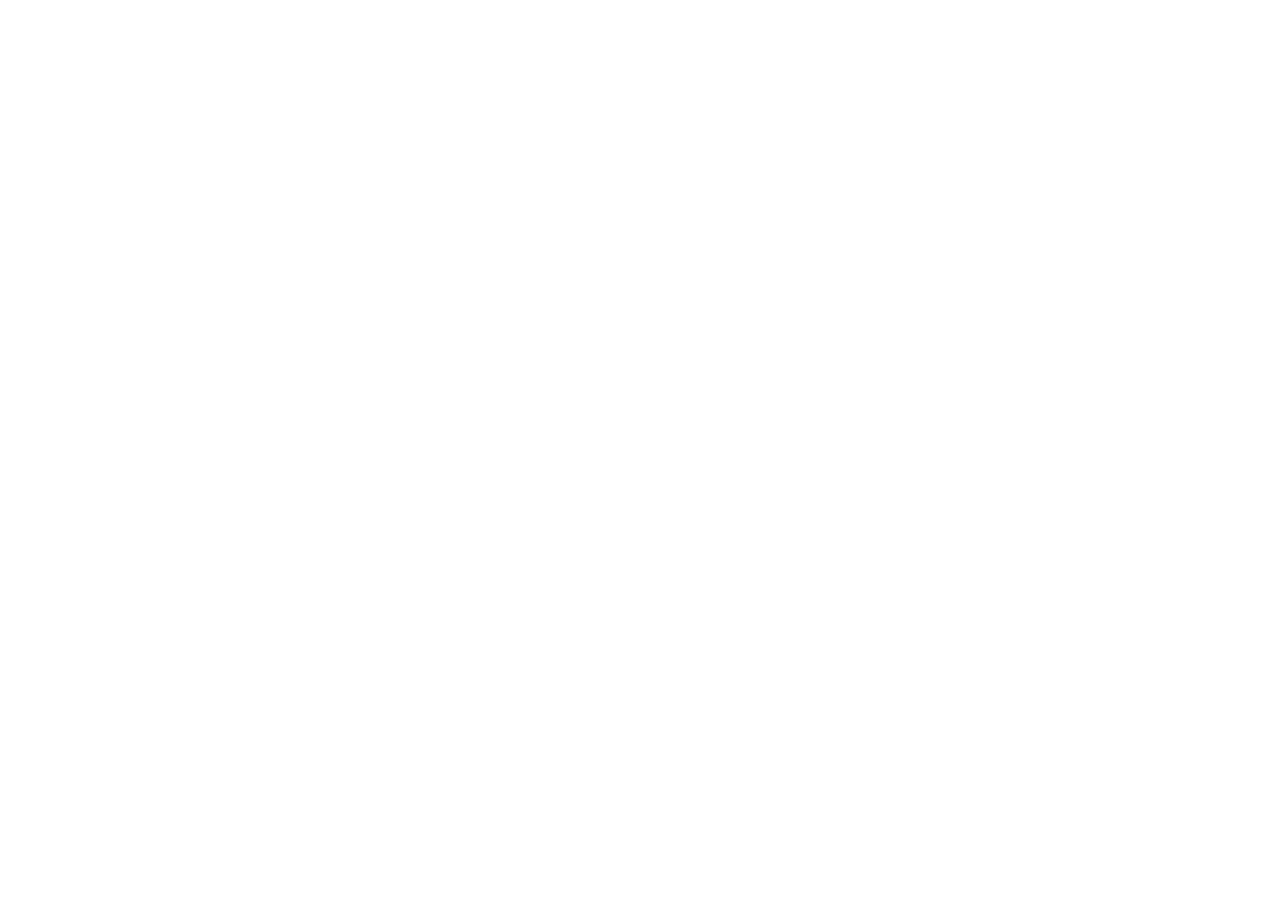
==== index.html @ 270b280b "Added basic files and transfer code from repl.it" ====
<!DOCTYPE html>
<html lang="en">
<head>
    <meta charset="UTF-8">
    <meta name="viewport" content="width=device-width, initial-scale=1.0">
    <title>Document</title>
    <link rel="stylesheet" href="style.css">
</head>
<body>
    <script src="uno.js"></script>
</body>
</html>
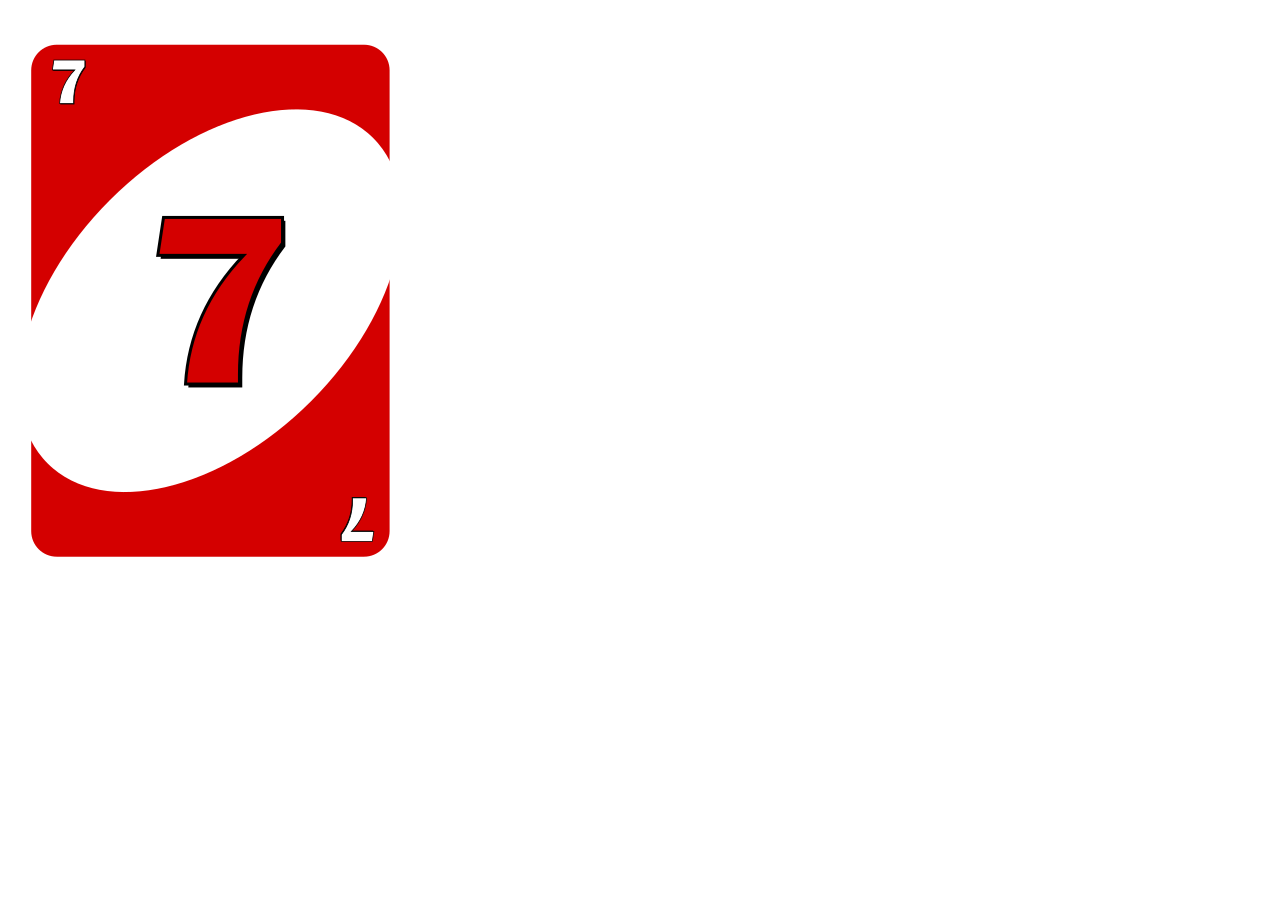
==== commit 15b961c1: "Added uno card image files and created a generator for cards" ====
--- a/index.html
+++ b/index.html
@@ -7,6 +7,7 @@
     <link rel="stylesheet" href="style.css">
 </head>
 <body>
+    <div id="cardHand"></div>
     <script src="uno.js"></script>
 </body>
 </html>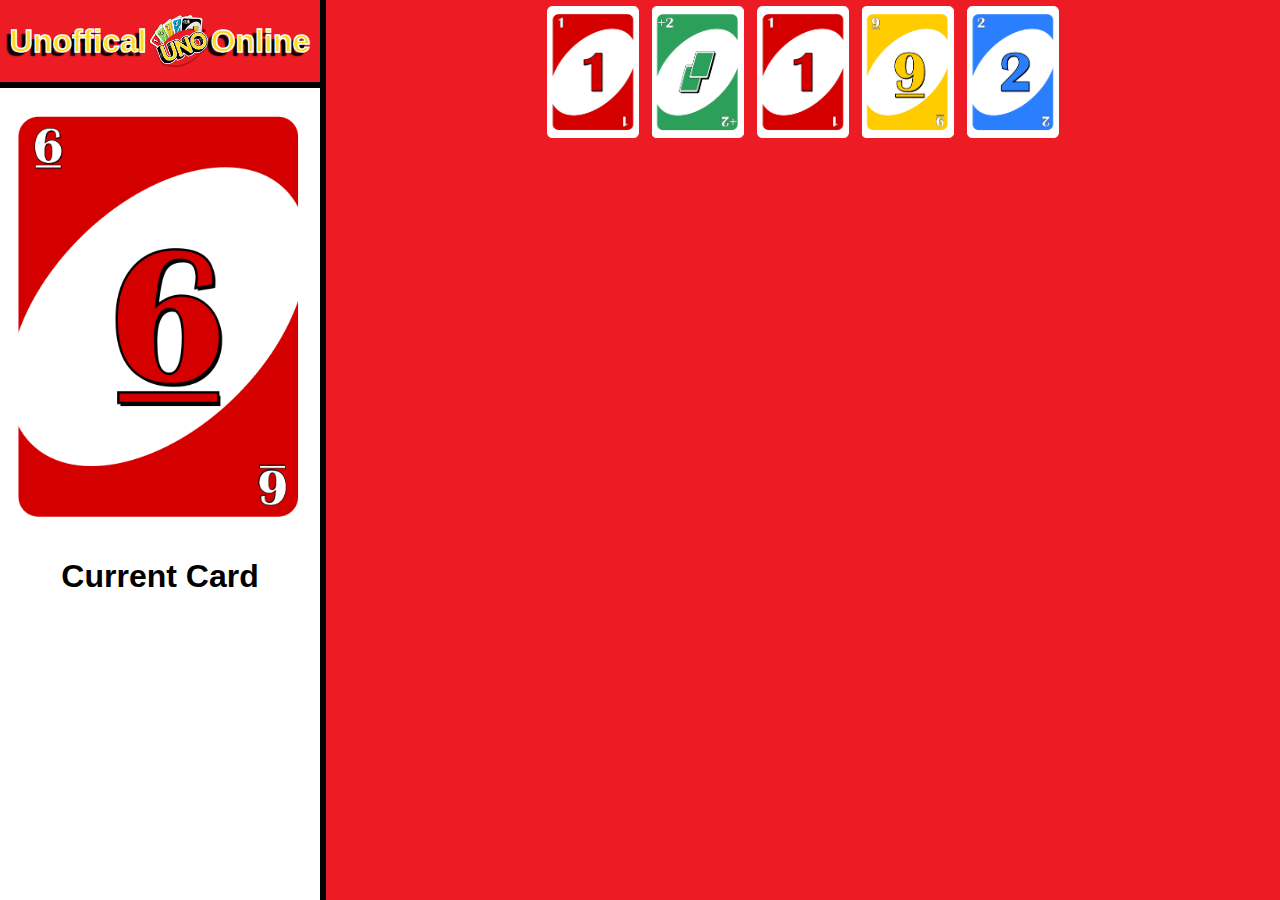
==== commit 084b0397: "Updated HTML, CSS for better UI, and added some unfinshed js." ====
--- a/index.html
+++ b/index.html
@@ -7,7 +7,26 @@
     <link rel="stylesheet" href="style.css">
 </head>
 <body>
-    <div id="cardHand"></div>
+    <div id="split">
+        <div>
+            <header>Unoffical<img src="Images/UNO_Logo.png" alt="Uno Logo">Online</header>
+            
+            <div>
+                <div id="currentCard"></div>
+                <p>Current Card</p>
+            </div>
+            
+            
+        </div>
+        
+        <div id="cardBankContainer">
+            <div id="cardBank">
+                <div id="hand"></div>
+            </div>
+        </div>     
+    </div>
+    
+
     <script src="uno.js"></script>
 </body>
 </html>--- a/style.css
+++ b/style.css
@@ -0,0 +1,88 @@
+* {
+    padding: 0;
+    margin: 0;
+    --UNO-Red: #ED1C24; 
+    --UNO-White: #FFF;
+    --UNO-Black: #000;
+    --UNO-Yellow: #F8DA27;
+}
+
+#split {
+    display: flex;
+    width: auto;
+}
+
+header {
+    width: 100%;
+    text-align: center;
+    background-color: var(--UNO-Red);
+    border-bottom: .5vw solid black;
+    font-family: 'Roboto', sans-serif;
+    font-weight: bold;
+    color: var(--UNO-Yellow);
+    -webkit-text-stroke: .1vw var(--UNO-White);
+    display: flex;
+    text-shadow: -.35vw .35vw .1vw var(--UNO-Black) ;
+    justify-content: center;
+    align-items: center;
+    padding: 1vw 0;
+    font-size: 2.5vw;
+}
+
+header img {
+    width: 5vw;
+}
+
+#currentCardSticky {
+    position: sticky;
+    top: 0;
+}
+
+#currentCard {
+    width: 100%;
+    display: flex;
+    justify-content: center;
+    align-items: center;
+}
+
+#currentCard img {
+    width: 25vw;
+}
+
+p {
+    width: 100%;
+    display: flex;
+    justify-content: center;
+    align-items: center;
+    font-size: 2.5vw;
+    font-family: 'Roboto', sans-serif;
+    font-weight: bold;
+    margin: 1vw 0;
+}
+
+#cardBankContainer {
+    display: flex;
+    flex: 1 1 auto;
+}
+
+#cardBank {
+    display: flex;
+    justify-content: center;
+    width: auto;
+    background-color: var(--UNO-Red);
+    border-left: .5vw solid var(--UNO-Black);
+    overflow: auto;
+    height: 100vh;
+    flex: auto;
+}
+
+#cardBank img {
+    padding: .5vw;
+    width: 7.2vw;
+    
+}
+
+button {
+    background-color: var(--UNO-Red);
+    border: none;
+}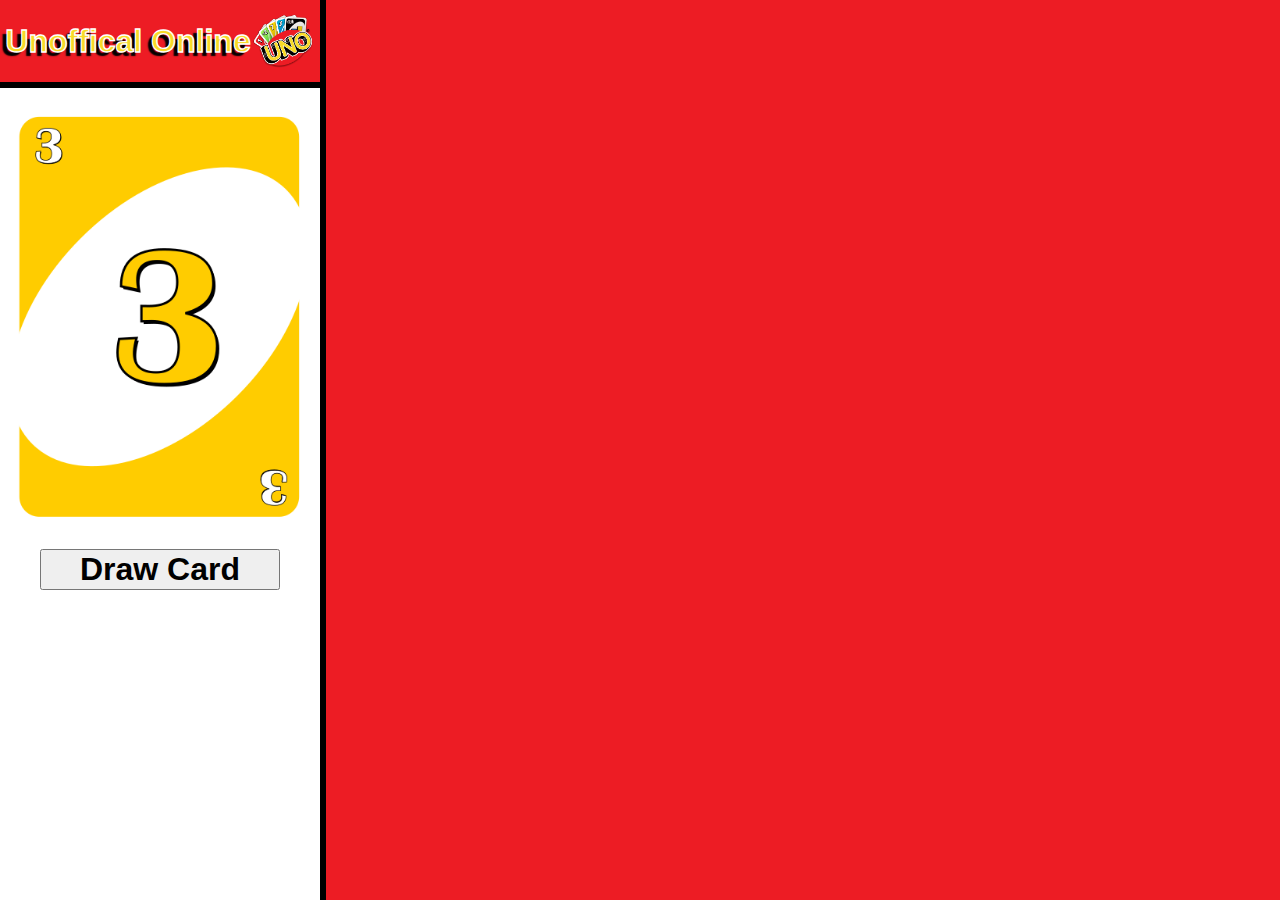
==== commit f32dc380: "Created the ability to add and sort cards" ====
--- a/index.html
+++ b/index.html
@@ -3,20 +3,18 @@
 <head>
     <meta charset="UTF-8">
     <meta name="viewport" content="width=device-width, initial-scale=1.0">
-    <title>Document</title>
+    <title>Unoffical Online Uno</title>
     <link rel="stylesheet" href="style.css">
 </head>
 <body>
     <div id="split">
         <div>
-            <header>Unoffical<img src="Images/UNO_Logo.png" alt="Uno Logo">Online</header>
+            <header>Unoffical Online<img src="Images/UNO_Logo.png" alt="Uno Logo"></header>
             
-            <div>
+            <div id="sticky">
                 <div id="currentCard"></div>
-                <p>Current Card</p>
-            </div>
-            
-            
+                <button id="draw" onclick=AddCard()>Draw Card</button>
+            </div>  
         </div>
         
         <div id="cardBankContainer">
--- a/style.css
+++ b/style.css
@@ -33,14 +33,11 @@
     width: 5vw;
 }
 
-#currentCardSticky {
+#sticky {
     position: sticky;
     top: 0;
-}
-
-#currentCard {
-    width: 100%;
     display: flex;
+    flex-direction: column;
     justify-content: center;
     align-items: center;
 }
@@ -49,20 +46,20 @@
     width: 25vw;
 }
 
-p {
-    width: 100%;
-    display: flex;
-    justify-content: center;
-    align-items: center;
+#sticky button {
+    width: 75%;
     font-size: 2.5vw;
     font-family: 'Roboto', sans-serif;
     font-weight: bold;
-    margin: 1vw 0;
 }
 
 #cardBankContainer {
     display: flex;
     flex: 1 1 auto;
+    width: 100%;
+    display: flex;
+    justify-content: center;
+    align-items: center;
 }
 
 #cardBank {
@@ -78,11 +75,12 @@
 
 #cardBank img {
     padding: .5vw;
-    width: 7.2vw;
-    
+    width: 7vw;
+    -webkit-user-drag: none; 
+    user-select: none;
 }
 
-button {
+#cardBankContainer button {
     background-color: var(--UNO-Red);
     border: none;
 }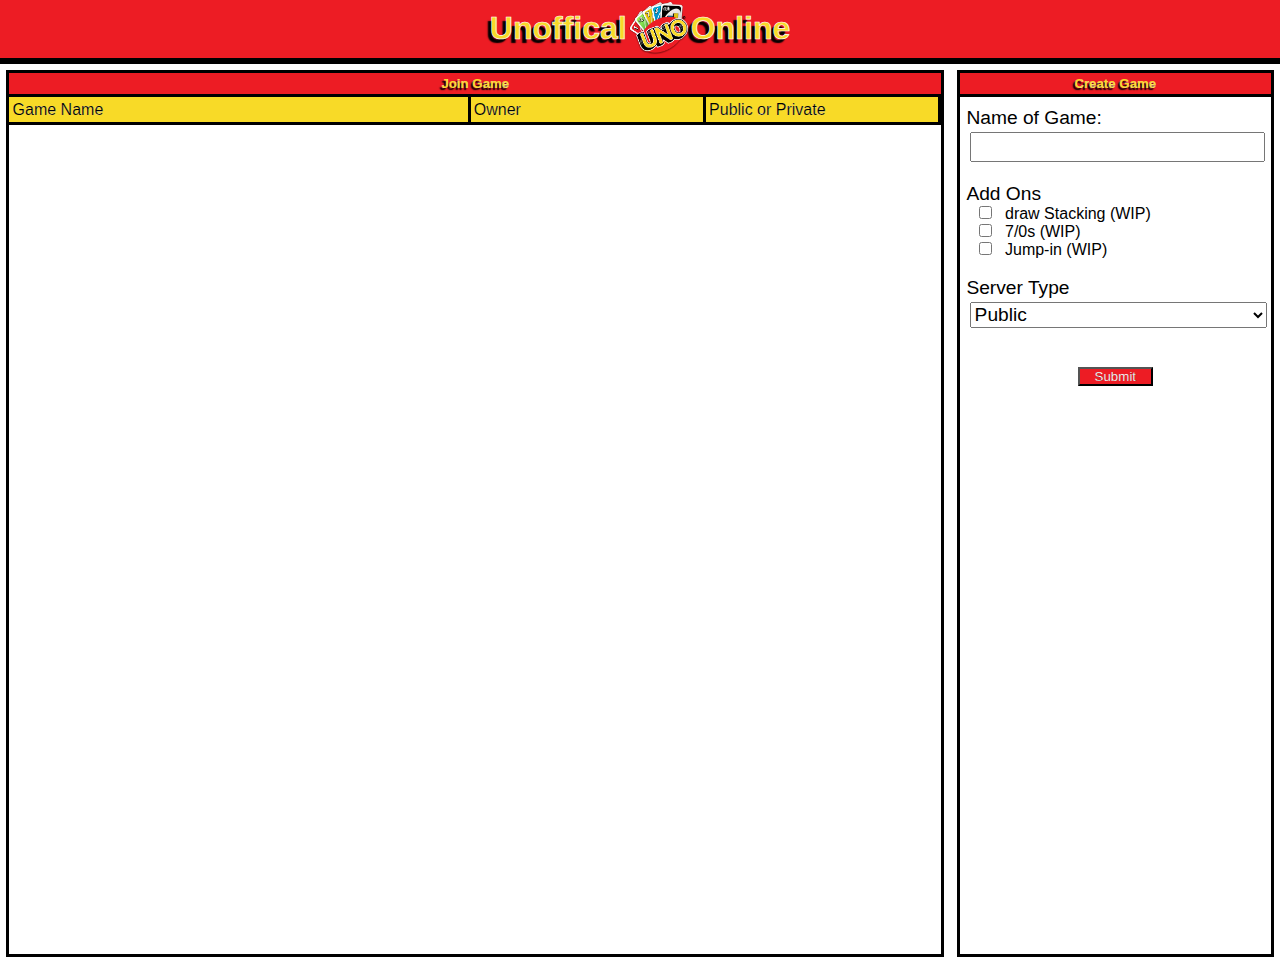
==== commit ca5c4527: "Finnaly fixed game screen no reaching bottom and added some content to the main page" ====
--- a/index.html
+++ b/index.html
@@ -1,30 +1,55 @@
 <!DOCTYPE html>
 <html lang="en">
-<head>
-    <meta charset="UTF-8">
-    <meta name="viewport" content="width=device-width, initial-scale=1.0">
-    <title>Unoffical Online Uno</title>
-    <link rel="stylesheet" href="style.css">
-</head>
-<body>
-    <div id="split">
-        <div>
-            <header>Unoffical Online<img src="Images/UNO_Logo.png" alt="Uno Logo"></header>
-            
-            <div id="sticky">
-                <div id="currentCard"></div>
-                <button id="draw" onclick=AddCard()>Draw Card</button>
-            </div>  
+    <head>
+        <meta charset="UTF-8">
+        <meta name="viewport" content="width=device-width, initial-scale=1.0">
+        <title>Unoffical UNO Online</title>
+        <link rel="stylesheet" href="css/style.css">
+    </head>
+    <body>
+        <header>Unoffical<img src="Images/UNO_Logo.png" alt="Uno Logo">Online</header>
+        <div id="split">
+            <div id="joinBox">
+                <h5>Join Game</h5>
+                <ul>
+                    <li id="gameName">Game Name</li>
+                    <li id="ownerOfGame">Owner</li>
+                    <li id="publicOrPrivate">Public or Private</li>
+                </ul>
+
+                <div id="gamesContainer">
+                    <div id="games"></div>
+                </div>
+            </div>
+
+            <div id="createBox">
+                <h5>Create Game</h5>
+                <form action="">
+                    <label for="name">Name of Game: </label><br>
+                    <input type="text" name="name" id="name" required><br>
+                    <br>
+                    <label for="addOns">Add Ons</label><br>
+                    <input type="checkbox" name="addOns" id="drawStacking">draw Stacking (WIP)<br>
+                    <input type="checkbox" name="addOns" id="7/0s">7/0s (WIP)<br>
+                    <input type="checkbox" name="addOns" id="Jump-in">Jump-in (WIP)<br>
+                    <br>
+                    <label for="pp">Server Type</label><br>
+                    <select name="pp" id="pp" onclick="CheckPP()">
+                        <option value="public" id="public" selected="selected">Public</option>
+                        <option value="private" id="private">Private</option>
+                    </select><br>
+                    <br>
+                    <label for="password" id="passwordLabel">Password</label>
+                    <input type="text" name="password" id="password"><br>
+
+                    <div id="submitBox">
+                        <input type="submit" value="Submit">
+                    </div>
+                </form>
+            </div>
         </div>
         
-        <div id="cardBankContainer">
-            <div id="cardBank">
-                <div id="hand"></div>
-            </div>
-        </div>     
-    </div>
-    
 
-    <script src="uno.js"></script>
-</body>
+        <script src="js/script.js"></script>
+    </body>
 </html>--- a/css/style.css
+++ b/css/style.css
@@ -0,0 +1,158 @@
+* {
+    padding: 0;
+    margin: 0;
+    list-style: none;
+    font-family: 'Roboto', sans-serif;
+    --UNO-Red: #ED1C24; 
+    --UNO-White: #FFF;
+    --UNO-Gray: #9f9fa3;
+    --UNO-Black: #000;
+    --UNO-Yellow: #F8DA27;
+    --UNO-Blue: #0848A2;
+}
+
+html, body {
+    height: 100%;
+}
+
+header {
+    width: 100%;
+    height: 2.5vw;
+    text-align: center;
+    background-color: var(--UNO-Red);
+    border-bottom: .5vw solid black;
+    display: flex;
+    font-weight: bold;
+    justify-content: center;
+    align-items: center;
+    padding: 1vw 0;
+    color: var(--UNO-Yellow);
+    -webkit-text-stroke: .05vw var(--UNO-White);
+    text-shadow: -.3vw .3vw .1vw var(--UNO-Black);
+    font-size: 2.5vw;
+}
+
+header img {
+    width: 5vw;
+}
+
+#split {
+    display: flex;
+    flex: auto;
+    height: calc(100vh);
+}
+
+#joinBox {
+    width: 75%;
+    display: flex;
+    flex-direction: column;
+    border: 0.25vw solid var(--UNO-Black);
+    margin: 0.5vw;
+}
+
+#joinBox h5 {
+    display: flex;
+    justify-content: center;
+    align-content: center;
+    padding: 0.25vw;
+    background-color: var(--UNO-Red);
+    color: var(--UNO-Yellow);
+    -webkit-text-stroke: .01vw var(--UNO-White);
+    text-shadow: -.15vw .15vw .1vw var(--UNO-Black);
+    border-bottom: 0.25vw solid var(--UNO-Black);
+}
+
+#joinBox ul {
+    display: flex;
+    background-color: var(--UNO-Yellow);
+    
+}
+
+#joinBox ul li {
+    padding: 0.25vw;
+    border-right: 0.25vw solid var(--UNO-Black);
+    border-bottom: 0.25vw solid var(--UNO-Black);
+    color: var(--UNO-Black);
+    -webkit-text-stroke: .01vw var(--UNO-White);
+}
+
+#gameName {
+    width: 50%;
+}
+
+#ownerOfGame {
+    width: 25%;
+}
+
+#publicOrPrivate {
+    width: 25%;
+    border-right: 0 solid var(--UNO-White);
+}
+
+#createBox {
+    width: 25%;
+    display: flex;
+    flex-direction: column;
+    border: 0.25vw solid var(--UNO-Black);
+    margin: 0.5vw;
+}
+
+#createBox h5 {
+    display: flex;
+    justify-content: center;
+    align-content: center;
+    padding: 0.25vw;
+    background-color: var(--UNO-Red);
+    color: var(--UNO-Yellow);
+    -webkit-text-stroke: .01vw var(--UNO-White);
+    text-shadow: -.15vw .15vw .1vw var(--UNO-Black);
+    border-bottom: 0.25vw solid var(--UNO-Black);
+}
+
+#createBox form {
+    padding: .5vw;
+    margin: .25vw 0;
+}
+
+#createBox label {
+    font-size: 1.5vw;
+}
+
+#createBox input[type=text] {
+    font-size: 1.5vw;
+    width: calc(100% - .5vw);
+    height: 2vw;
+    margin: .25vw;
+}
+
+#createBox input[type=checkbox] {
+    margin: 0 1vw;
+}
+
+#submitBox {
+    display: flex;
+    justify-content: center;
+}
+
+#createBox input[type=submit] {
+    width: 25%;
+    background-color: var(--UNO-Red);
+    color: var(--UNO-White);
+    -webkit-text-stroke: .01vw var(--UNO-Black);
+}
+
+#createBox select {
+    font-size: 1.5vw;
+    width: 100%;
+    height: 2vw;
+    font-size: 2;
+    margin: .25vw;
+}
+
+#passwordLabel {
+    display: none;
+}
+
+#password {
+    display: none;
+}